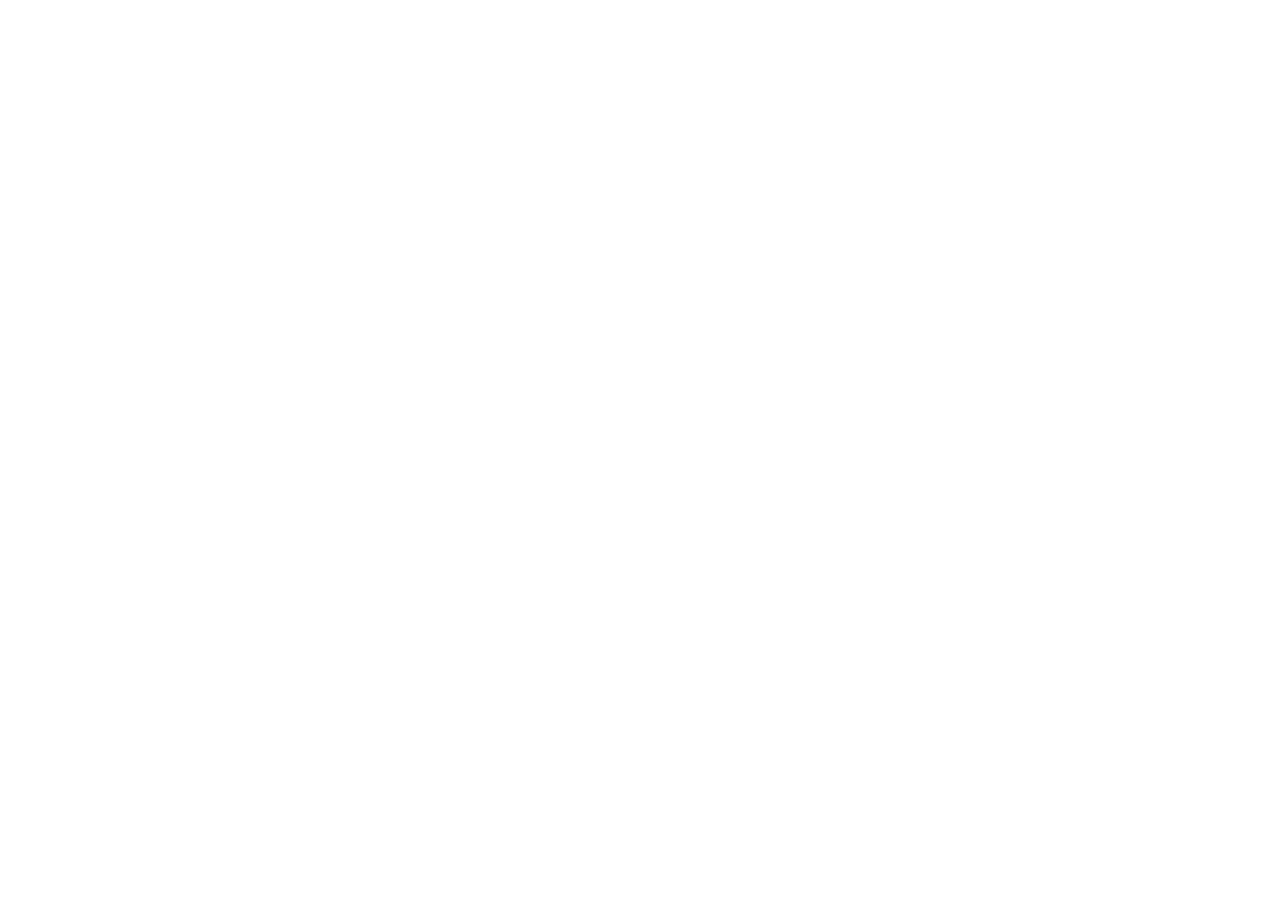
==== index.html @ 39d78b9e "Primeiro commit" ====
<!DOCTYPE html>
<html lang="PT-BR">
<head>
    <meta charset="UTF-8">
    <meta http-equiv="X-UA-Compatible" content="IE=edge">
    <meta name="viewport" content="width=device-width, initial-scale=1.0">
    <title>Alecrim & Tomilho</title>
</head>
<body>
    
</body>
</html>
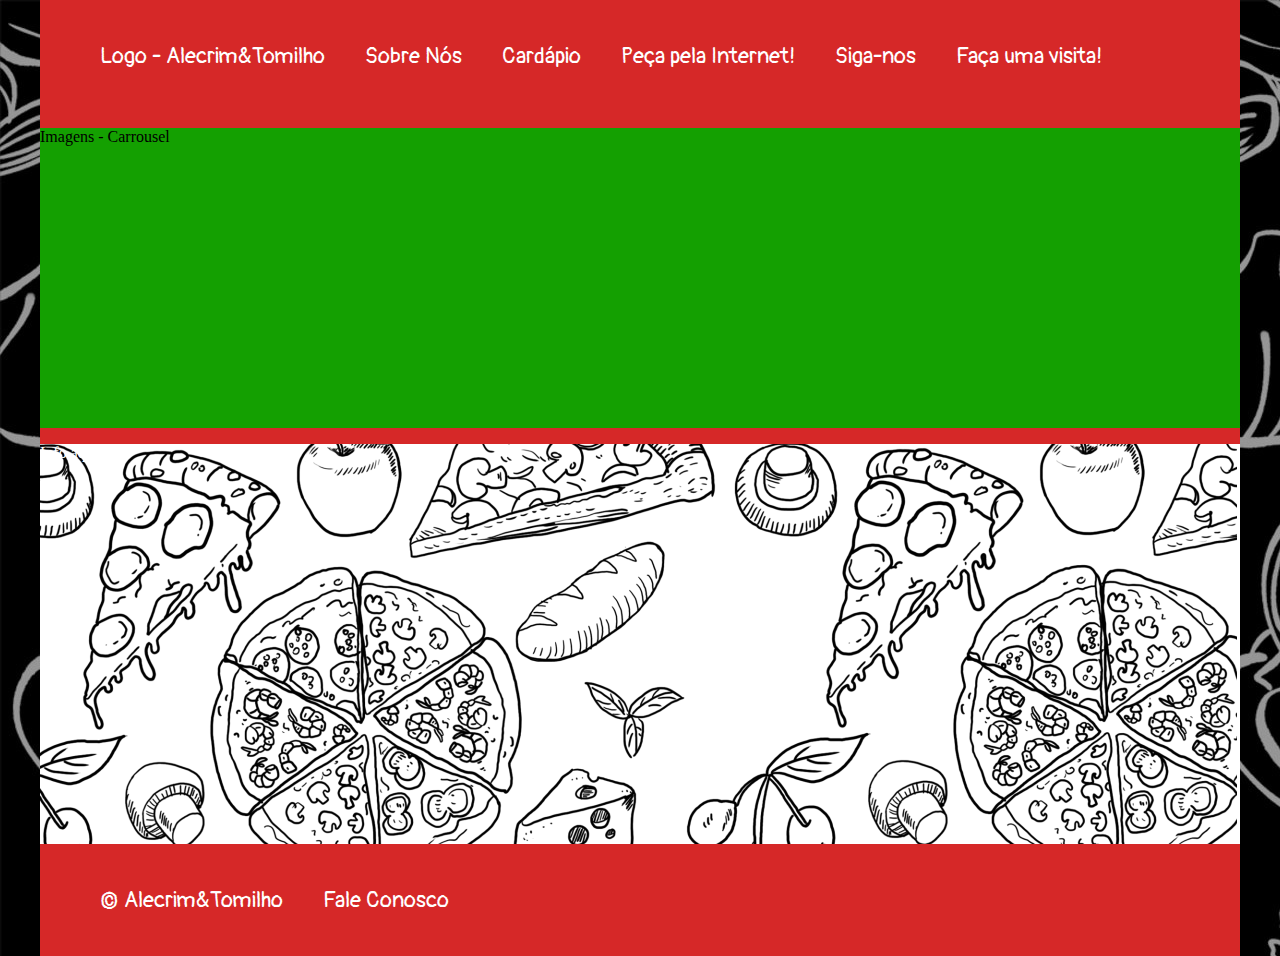
==== commit b3630c17: "Criando o esqueleto da página" ====
--- a/index.html
+++ b/index.html
@@ -1,12 +1,43 @@
 <!DOCTYPE html>
 <html lang="PT-BR">
+
 <head>
     <meta charset="UTF-8">
     <meta http-equiv="X-UA-Compatible" content="IE=edge">
     <meta name="viewport" content="width=device-width, initial-scale=1.0">
     <title>Alecrim & Tomilho</title>
+    <link rel="stylesheet" href="styles.css">
 </head>
+
 <body>
-    
+    <!-- <a href='https://pt.pngtree.com/free-backgrounds'>fotos de fundo grátis de pt.pngtree.com</a>-->
+    <div class="corpo">
+        <nav class="barra-nav">
+            <ul>
+                <li>Logo - Alecrim&Tomilho</li>
+                <li>Sobre Nós</li>
+                <li>Cardápio</li>
+                <li>Peça pela Internet!</li>
+                <li>Siga-nos</li>
+                <li>Faça uma visita!</li>
+            </ul>
+        </nav>
+        <div class="carrousel">
+            <p>Imagens - Carrousel</p>
+        </div>
+        <section class="info001">
+            <!-- <a href='https://pt.pngtree.com/free-backgrounds'>fotos de fundo grátis de pt.pngtree.com</a>-->
+            <p>Info aqui</p>
+        </section>
+        <section class="info002"></section>
+        <footer class="rodape">
+            <ul>
+                <li>&copy; Alecrim&Tomilho</li>
+                <li>Fale Conosco</li>
+            </ul>
+        </footer>
+    </div>
+    <script src="scripts.js"></script>
 </body>
+
 </html>--- a/styles.css
+++ b/styles.css
@@ -0,0 +1,36 @@
+@import url('https://fonts.googleapis.com/css2?family=Pangolin&display=swap');
+/*font-family: 'Pangolin', cursive;*/
+
+body {
+    background-image: url('./img/background-dark.jpg');
+    background-repeat: repeat;
+    margin: 0 auto;
+    color: #fff;
+}
+
+ul {
+    list-style: none;
+    display: inline-flex;
+    font-size: 22px;
+    font-family: 'Pangolin', cursive;
+    color: #fff;
+}
+li{
+    padding: 20px;
+}
+
+.corpo {
+    background-color: #d62828;
+    margin: 0 auto;
+    width: 1200px;
+}
+.carrousel {
+    background-color: #14A001;
+    color: #000;
+    height: 300px;
+}
+.info001 {
+    background-image: url('./img/background-whiteV2.png');
+    height: 400px;
+    background-color: #fff;
+}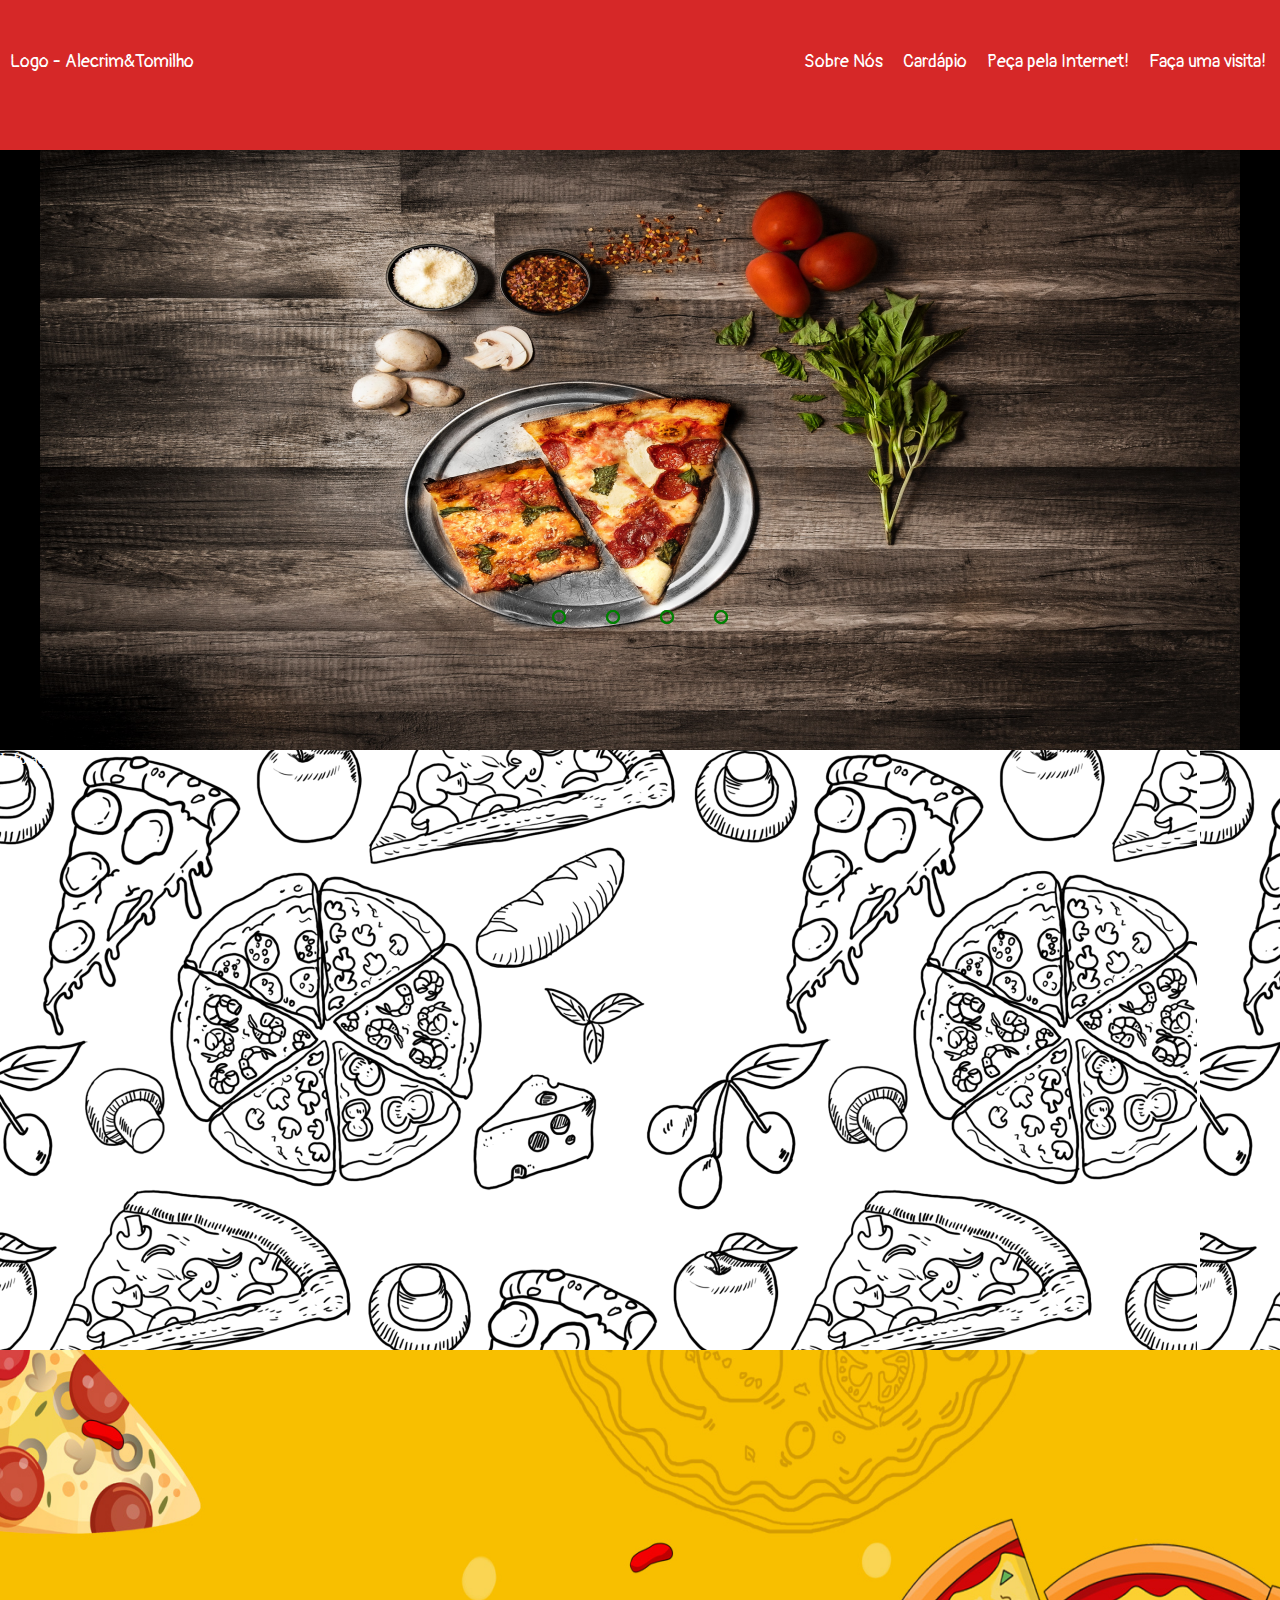
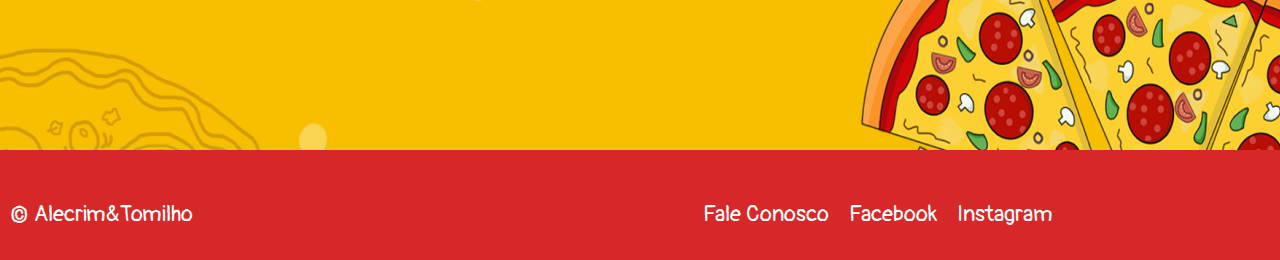
==== commit cee3de02: "Estiliando a tela inicial" ====
--- a/index.html
+++ b/index.html
@@ -11,32 +11,65 @@
 
 <body>
     <!-- <a href='https://pt.pngtree.com/free-backgrounds'>fotos de fundo grátis de pt.pngtree.com</a>-->
-    <div class="corpo">
-        <nav class="barra-nav">
-            <ul>
-                <li>Logo - Alecrim&Tomilho</li>
-                <li>Sobre Nós</li>
-                <li>Cardápio</li>
-                <li>Peça pela Internet!</li>
-                <li>Siga-nos</li>
-                <li>Faça uma visita!</li>
-            </ul>
-        </nav>
-        <div class="carrousel">
-            <p>Imagens - Carrousel</p>
+    <nav class="barra-nav">
+        <ul>
+            <li class="img-logo">Logo - Alecrim&Tomilho</li>
+            <a href="#"><li class="lista-pos-header">Sobre Nós</li></a>
+            <a href="#"><li>Cardápio</li></a>
+            <a href="#"><li>Peça pela Internet!</li></a>
+            <a href="#"><li>Faça uma visita!</li></a>
+        </ul>
+    </nav>
+    <div class="carrousel">
+        <div class="slider">
+            <div class="slides">
+                <input type="radio" name="radio-btn" id="radio1">
+                <input type="radio" name="radio-btn" id="radio2">
+                <input type="radio" name="radio-btn" id="radio3">
+                <input type="radio" name="radio-btn" id="radio4">
+
+                <div class="slide first">
+                    <img src="./img/001-V2.png" alt="">
+                </div>
+                <div class="slide">
+                    <img src="./img/002-V2.png" alt="">
+                </div>
+                <div class="slide">
+                    <img src="./img/003-V3.png" alt="">
+                </div>
+                <div class="slide">
+                    <img src="./img/004-V2.png" alt="">
+                </div>
+
+                <div class="navigation-auto">
+                    <div class="auto-btn1"></div>
+                    <div class="auto-btn2"></div>
+                    <div class="auto-btn3"></div>
+                    <div class="auto-btn4"></div>
+                </div>
+            </div>
+            <div class="navigation-manual">
+                <label for="radio1" class="manual-btn"></label>
+                <label for="radio2" class="manual-btn"></label>
+                <label for="radio3" class="manual-btn"></label>
+                <label for="radio4" class="manual-btn"></label>
+            </div>
         </div>
-        <section class="info001">
-            <!-- <a href='https://pt.pngtree.com/free-backgrounds'>fotos de fundo grátis de pt.pngtree.com</a>-->
-            <p>Info aqui</p>
-        </section>
-        <section class="info002"></section>
-        <footer class="rodape">
-            <ul>
-                <li>&copy; Alecrim&Tomilho</li>
-                <li>Fale Conosco</li>
-            </ul>
-        </footer>
     </div>
+    <section class="info001">
+        <!-- <a href='https://pt.pngtree.com/free-backgrounds'>fotos de fundo grátis de pt.pngtree.com</a>-->
+        <p>Info aqui</p>
+    </section>
+    <section class="info002">
+    </section>
+    <footer class="rodape">
+        <ul>
+            <li>&copy; Alecrim&Tomilho</li>
+            <a href="#"><li class="lista-pos-footer">Fale Conosco</li></a>
+            <a href="#"><li>Facebook</li></a>
+            <a href="#"><li>Instagram</li></a>
+        </ul>
+    </footer>
     <script src="scripts.js"></script>
 </body>
 
--- a/styles.css
+++ b/styles.css
@@ -1,11 +1,30 @@
 @import url('https://fonts.googleapis.com/css2?family=Pangolin&display=swap');
 /*font-family: 'Pangolin', cursive;*/
 
+* {
+    margin: 0;
+    padding: 0;
+    box-sizing: border-box;
+}
+
 body {
-    background-image: url('./img/background-dark.jpg');
+    background-color: #000;
     background-repeat: repeat;
     margin: 0 auto;
     color: #fff;
+}
+a {
+    text-decoration: none;
+    color: #fff;
+}
+.barra-nav {
+    height: 150px;
+    background-color: #d62828;
+}
+
+.barra-nav li {
+    padding-top: 50px;
+    font-size: 18px;
 }
 
 ul {
@@ -15,22 +34,139 @@
     font-family: 'Pangolin', cursive;
     color: #fff;
 }
-li{
-    padding: 20px;
+
+li {
+    padding: 0px 10px 0px 10px;
 }
 
-.corpo {
+.lista-pos-header {
+    padding-left: 600px;
+}
+
+.lista-pos-footer {
+    padding-left: 500px;
+}
+
+.rodape {
     background-color: #d62828;
-    margin: 0 auto;
-    width: 1200px;
+    height: 110px;
+    padding-top: 50px;
+    }
+
+.carrousel {
+    color: #000;
+    height: 600px;
 }
-.carrousel {
-    background-color: #14A001;
-    color: #000;
-    height: 300px;
-}
+
 .info001 {
     background-image: url('./img/background-whiteV2.png');
+    height: 600px;
+    background-color: #fff;
+}
+
+.info002 {
+    background-image: url(./img/background-yellow-V3.png);
     height: 400px;
-    background-color: #fff;
+}
+
+.slider {
+    width: 1200px;
+    height: 600px;
+    margin: 0 auto;
+    overflow: hidden;
+}
+
+.slides {
+    width: 500%;
+    height: 500px;
+    display: flex;
+}
+
+.slides input {
+    display: none;
+}
+
+.slide {
+    width: 20%;
+    transition: 2s;
+}
+
+.slide img {
+    width: 1200px;
+    height: fit-content;
+}
+
+.navigation-manual {
+    position: absolute;
+    width: 1200px;
+    margin-top: -40px;
+    display: flex;
+    justify-content: center;
+}
+
+.manual-btn {
+    border: 2px solid #008000;
+    padding: 5px;
+    border-radius: 10px;
+    cursor: pointer;
+    transition: 1s;
+}
+
+.manual-btn:not(:last-child) {
+    margin-right: 40px;
+}
+
+.manual-btn:hover {
+    background: #008000;
+}
+
+#radio1:checked~.first {
+    margin-left: 0;
+}
+
+#radio2:checked~.first {
+    margin-left: -20%;
+}
+
+#radio3:checked~.first {
+    margin-left: -40%;
+}
+
+#radio4:checked~.first {
+    margin-left: -60%;
+}
+
+.navigation-auto {
+    position: absolute;
+    display: flex;
+    width: 1200px;
+    justify-content: center;
+    margin-top: 460px;
+}
+
+.navigation-auto div {
+    border: 2px solid #008000;
+    padding: 5px;
+    border-radius: 10px;
+    transition: 1s;
+}
+
+.navigation-auto div:not(:last-child) {
+    margin-right: 40px;
+}
+
+#radio1:checked~.navigation-auto .auto-btn1 {
+    background: #008000;
+}
+
+#radio2:checked~.navigation-auto .auto-btn2 {
+    background: #008000;
+}
+
+#radio3:checked~.navigation-auto .auto-btn3 {
+    background: #008000;
+}
+
+#radio4:checked~.navigation-auto .auto-btn4 {
+    background: #008000;
 }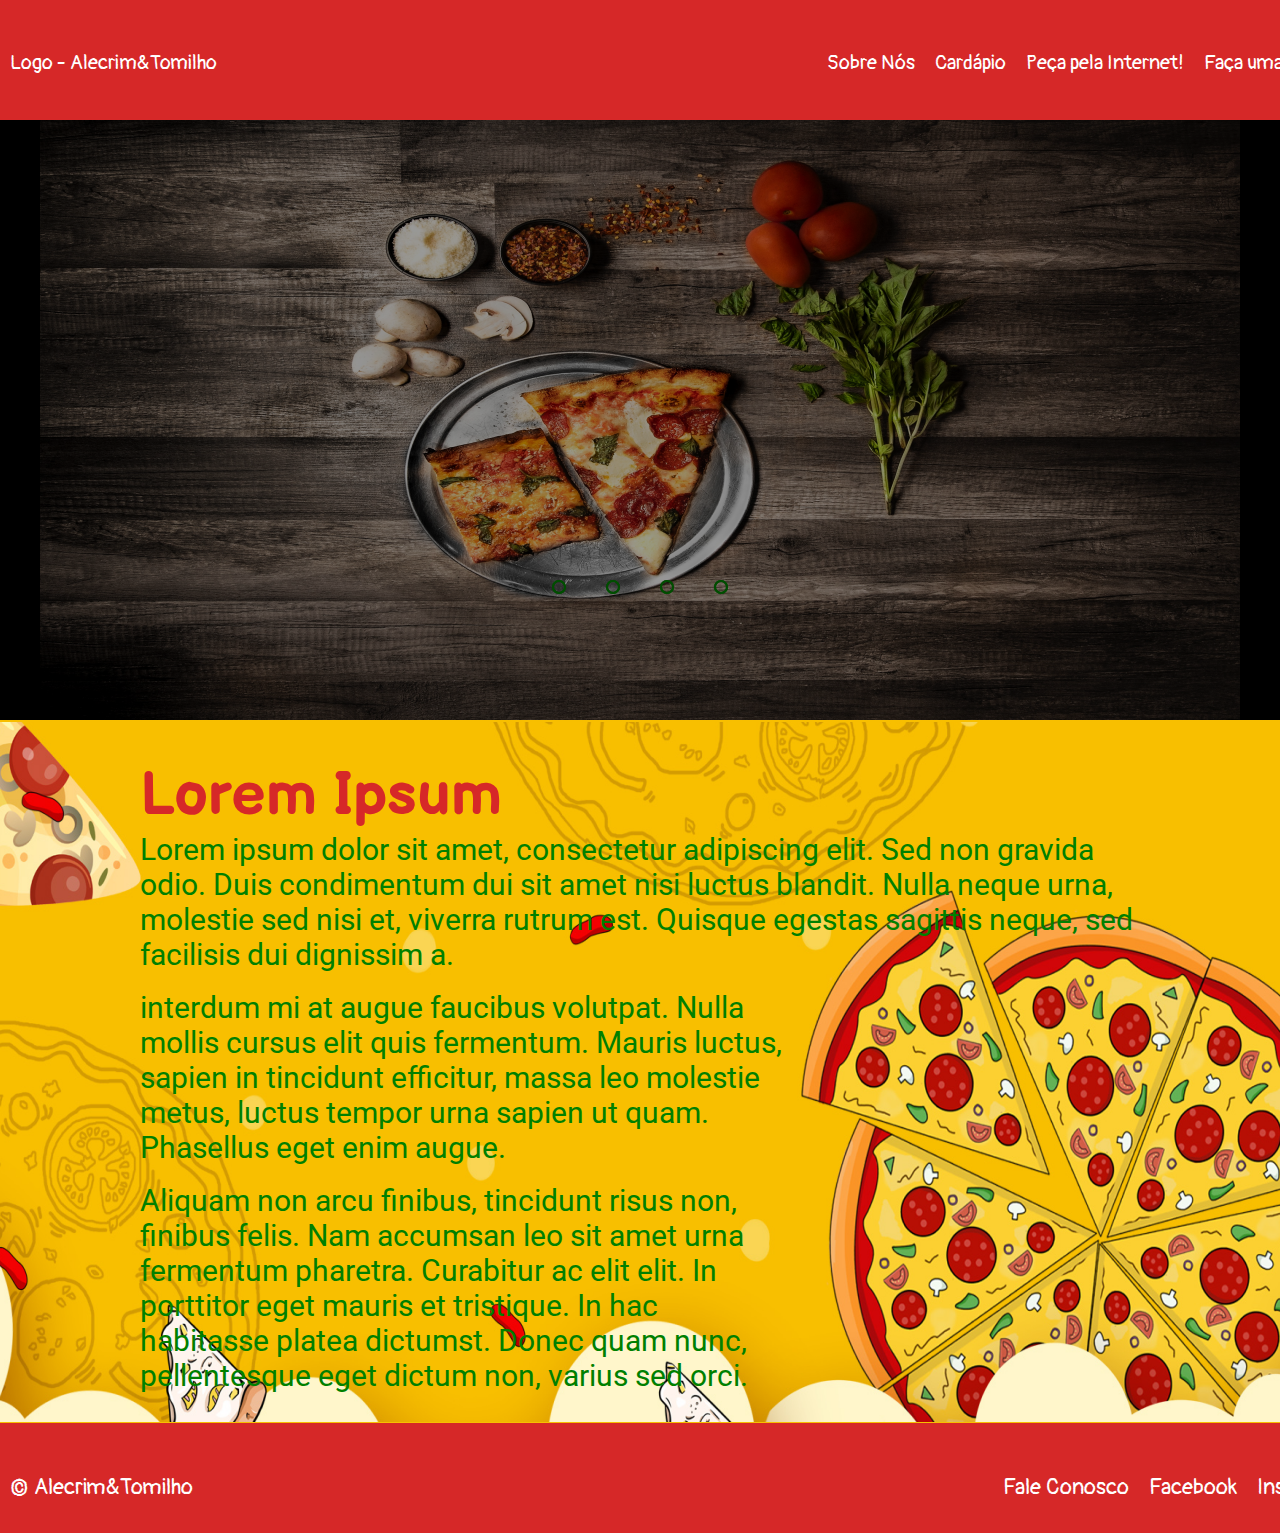
==== commit 610e52ec: "Estilizando tela inicial" ====
--- a/index.html
+++ b/index.html
@@ -12,13 +12,23 @@
 <body>
     <!-- <a href='https://pt.pngtree.com/free-backgrounds'>fotos de fundo grátis de pt.pngtree.com</a>-->
     <nav class="barra-nav">
-        <ul>
-            <li class="img-logo">Logo - Alecrim&Tomilho</li>
-            <a href="#"><li class="lista-pos-header">Sobre Nós</li></a>
-            <a href="#"><li>Cardápio</li></a>
-            <a href="#"><li>Peça pela Internet!</li></a>
-            <a href="#"><li>Faça uma visita!</li></a>
-        </ul>
+        <div class="box-nav">
+            <ul>
+                <li class="img-logo">Logo - Alecrim&Tomilho</li>
+                <a href="#">
+                    <li class="lista-pos-header">Sobre Nós</li>
+                </a>
+                <a href="#">
+                    <li>Cardápio</li>
+                </a>
+                <a href="#">
+                    <li>Peça pela Internet!</li>
+                </a>
+                <a href="#">
+                    <li>Faça uma visita!</li>
+                </a>
+            </ul>
+        </div>
     </nav>
     <div class="carrousel">
         <div class="slider">
@@ -56,19 +66,56 @@
             </div>
         </div>
     </div>
-    <section class="info001">
-        <!-- <a href='https://pt.pngtree.com/free-backgrounds'>fotos de fundo grátis de pt.pngtree.com</a>-->
-        <p>Info aqui</p>
-    </section>
+    <!--
+        <section class="info001">
+            <a href='https://pt.pngtree.com/free-backgrounds'>fotos de fundo grátis de pt.pngtree.com</a>
+            <div class="info001-box">
+            </div>
+        </section>
+    -->
     <section class="info002">
+        <div class="info002-box">
+            <h3 class="titulo">Lorem Ipsum</h3>
+            <p class="info002-corpo">
+                Lorem ipsum dolor sit amet, consectetur adipiscing elit. Sed non gravida odio. Duis condimentum dui sit
+                amet
+                nisi luctus blandit. Nulla neque urna, molestie sed nisi et, viverra rutrum est. Quisque egestas
+                sagittis
+                neque, sed facilisis dui dignissim a.
+            </p>
+            <br>
+            <p class="fonte-estilo">
+                interdum mi at augue faucibus volutpat. Nulla mollis cursus
+                elit quis fermentum. Mauris luctus, sapien in tincidunt efficitur, massa leo molestie metus, luctus
+                tempor
+                urna sapien ut quam. Phasellus eget enim augue.
+            </p>
+            <br>
+            <p class="fonte-estilo">
+                Aliquam non arcu finibus, tincidunt risus non, finibus
+                felis. Nam accumsan leo sit amet urna fermentum pharetra. Curabitur ac elit elit. In porttitor eget
+                mauris
+                et tristique. In hac habitasse platea dictumst. Donec quam nunc, pellentesque eget dictum non, varius
+                sed
+                orci.
+            </p>
+        </div>
     </section>
     <footer class="rodape">
-        <ul>
-            <li>&copy; Alecrim&Tomilho</li>
-            <a href="#"><li class="lista-pos-footer">Fale Conosco</li></a>
-            <a href="#"><li>Facebook</li></a>
-            <a href="#"><li>Instagram</li></a>
-        </ul>
+        <div class="box-rodape">
+            <ul>
+                <li class="logo">&copy; Alecrim&Tomilho</li>
+                <a href="#">
+                    <li class="lista-pos-footer">Fale Conosco</li>
+                </a>
+                <a href="#">
+                    <li>Facebook</li>
+                </a>
+                <a href="#">
+                    <li>Instagram</li>
+                </a>
+            </ul>
+        </div>
     </footer>
     <script src="scripts.js"></script>
 </body>
--- a/styles.css
+++ b/styles.css
@@ -1,5 +1,11 @@
 @import url('https://fonts.googleapis.com/css2?family=Pangolin&display=swap');
 /*font-family: 'Pangolin', cursive;*/
+
+@import url('https://fonts.googleapis.com/css2?family=Balsamiq+Sans:ital@1&display=swap');
+/*font-family: 'Balsamiq Sans', cursive;*/
+
+@import url('https://fonts.googleapis.com/css2?family=Roboto:ital,wght@1,300&display=swap');
+/*font-family: 'Roboto', sans-serif;*/
 
 * {
     margin: 0;
@@ -13,18 +19,25 @@
     margin: 0 auto;
     color: #fff;
 }
+
 a {
     text-decoration: none;
     color: #fff;
 }
+
+.box-nav {
+    width: 1400px;
+    margin: 0 auto;
+}
+
 .barra-nav {
-    height: 150px;
+    height: 120px;
     background-color: #d62828;
 }
 
 .barra-nav li {
     padding-top: 50px;
-    font-size: 18px;
+    font-size: 20px;
 }
 
 ul {
@@ -44,29 +57,36 @@
 }
 
 .lista-pos-footer {
-    padding-left: 500px;
+    padding-left: 800px;
 }
 
 .rodape {
     background-color: #d62828;
     height: 110px;
     padding-top: 50px;
-    }
+}
 
 .carrousel {
     color: #000;
+    opacity: 0.6;
     height: 600px;
 }
 
 .info001 {
     background-image: url('./img/background-whiteV2.png');
-    height: 600px;
+    background-repeat: no-repeat;
+    background-position: center;
+    height: fit-content;
     background-color: #fff;
 }
 
 .info002 {
     background-image: url(./img/background-yellow-V3.png);
-    height: 400px;
+    background-repeat: no-repeat;
+    background-position: center;
+    height: fit-content;
+    padding: 40px 0px 30px 0px;
+    background-color: #F8BF00;
 }
 
 .slider {
@@ -169,4 +189,68 @@
 
 #radio4:checked~.navigation-auto .auto-btn4 {
     background: #008000;
+}
+
+.info002-box {
+    width: 1000px;
+    margin: 0 auto;
+}
+
+.titulo {
+    color: #d62828;
+    font-family: 'Balsamiq Sans', cursive;
+    font-size: 60px;
+}
+
+.info002-corpo {
+    font-family: 'Roboto', sans-serif;
+    color: #008000;
+    font-size: 30px;
+    width: 1000px;
+    margin: 0 auto;
+}
+
+.fonte-estilo {
+    width: 650px;
+    font-family: 'Roboto', sans-serif;
+    color: #008000;
+    font-size: 30px;
+    text-align: left;
+}
+
+.info001-titulo {
+    color: #008000;
+    font-family: 'Balsamiq Sans', cursive;
+    font-size: 60px;
+}
+
+.info001-citacao {
+    font-family: 'Roboto', sans-serif;
+    color: #d62828;
+    font-weight: 600;
+    font-size: 20px;
+    text-align: center;
+}
+
+.info001-paragrafo {
+    font-family: 'Roboto', sans-serif;
+    color: #d62828;
+    font-weight: 600;
+    font-size: 20px;
+    text-indent: 0px;
+}
+
+.info001-box {
+    width: 1100px;
+    margin: 0 auto;
+    padding: 40px 0px 40px 0px;
+}
+
+.box-rodape {
+    width: 1400px;
+    margin: 0 auto;
+}
+
+.logo {
+    text-align: left;
 }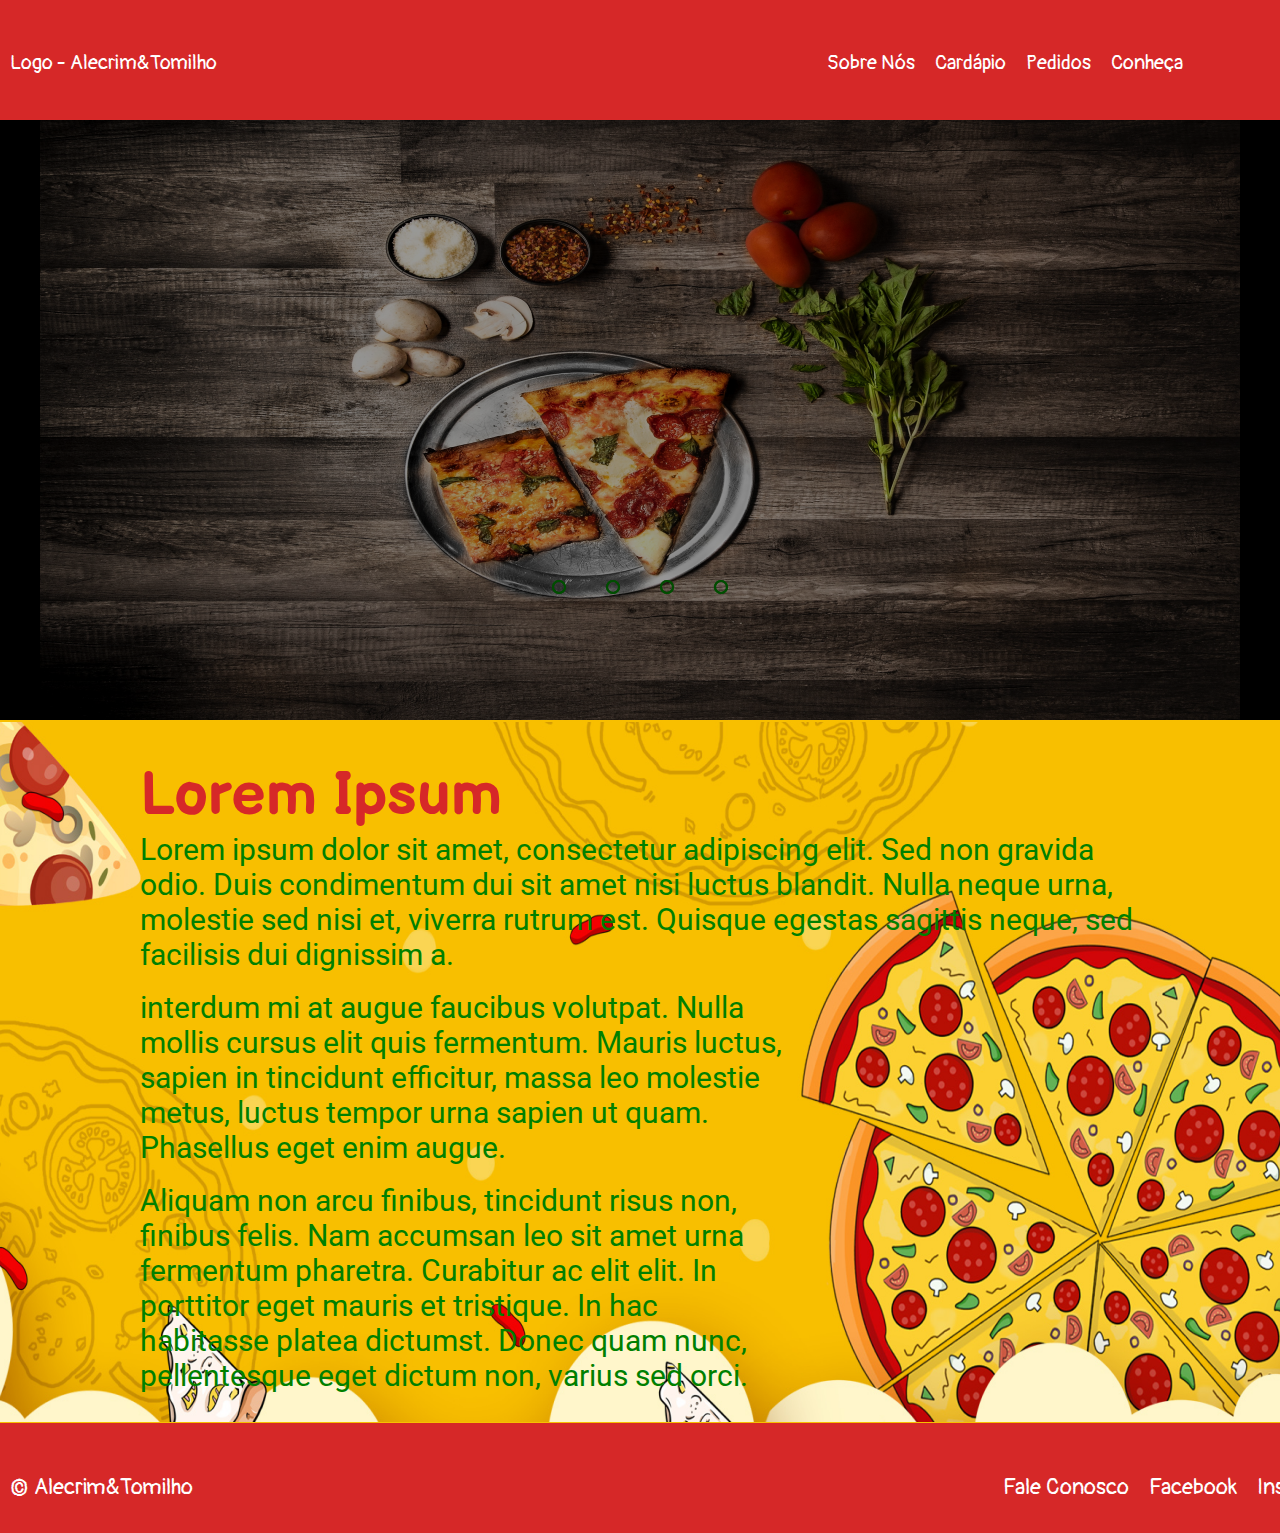
==== commit 157bc0e4: "Criando página Sobre Nós" ====
--- a/index.html
+++ b/index.html
@@ -15,17 +15,17 @@
         <div class="box-nav">
             <ul>
                 <li class="img-logo">Logo - Alecrim&Tomilho</li>
-                <a href="#">
+                <a href="./sobre.html">
                     <li class="lista-pos-header">Sobre Nós</li>
                 </a>
                 <a href="#">
                     <li>Cardápio</li>
                 </a>
                 <a href="#">
-                    <li>Peça pela Internet!</li>
+                    <li>Pedidos</li>
                 </a>
                 <a href="#">
-                    <li>Faça uma visita!</li>
+                    <li>Conheça</li>
                 </a>
             </ul>
         </div>
